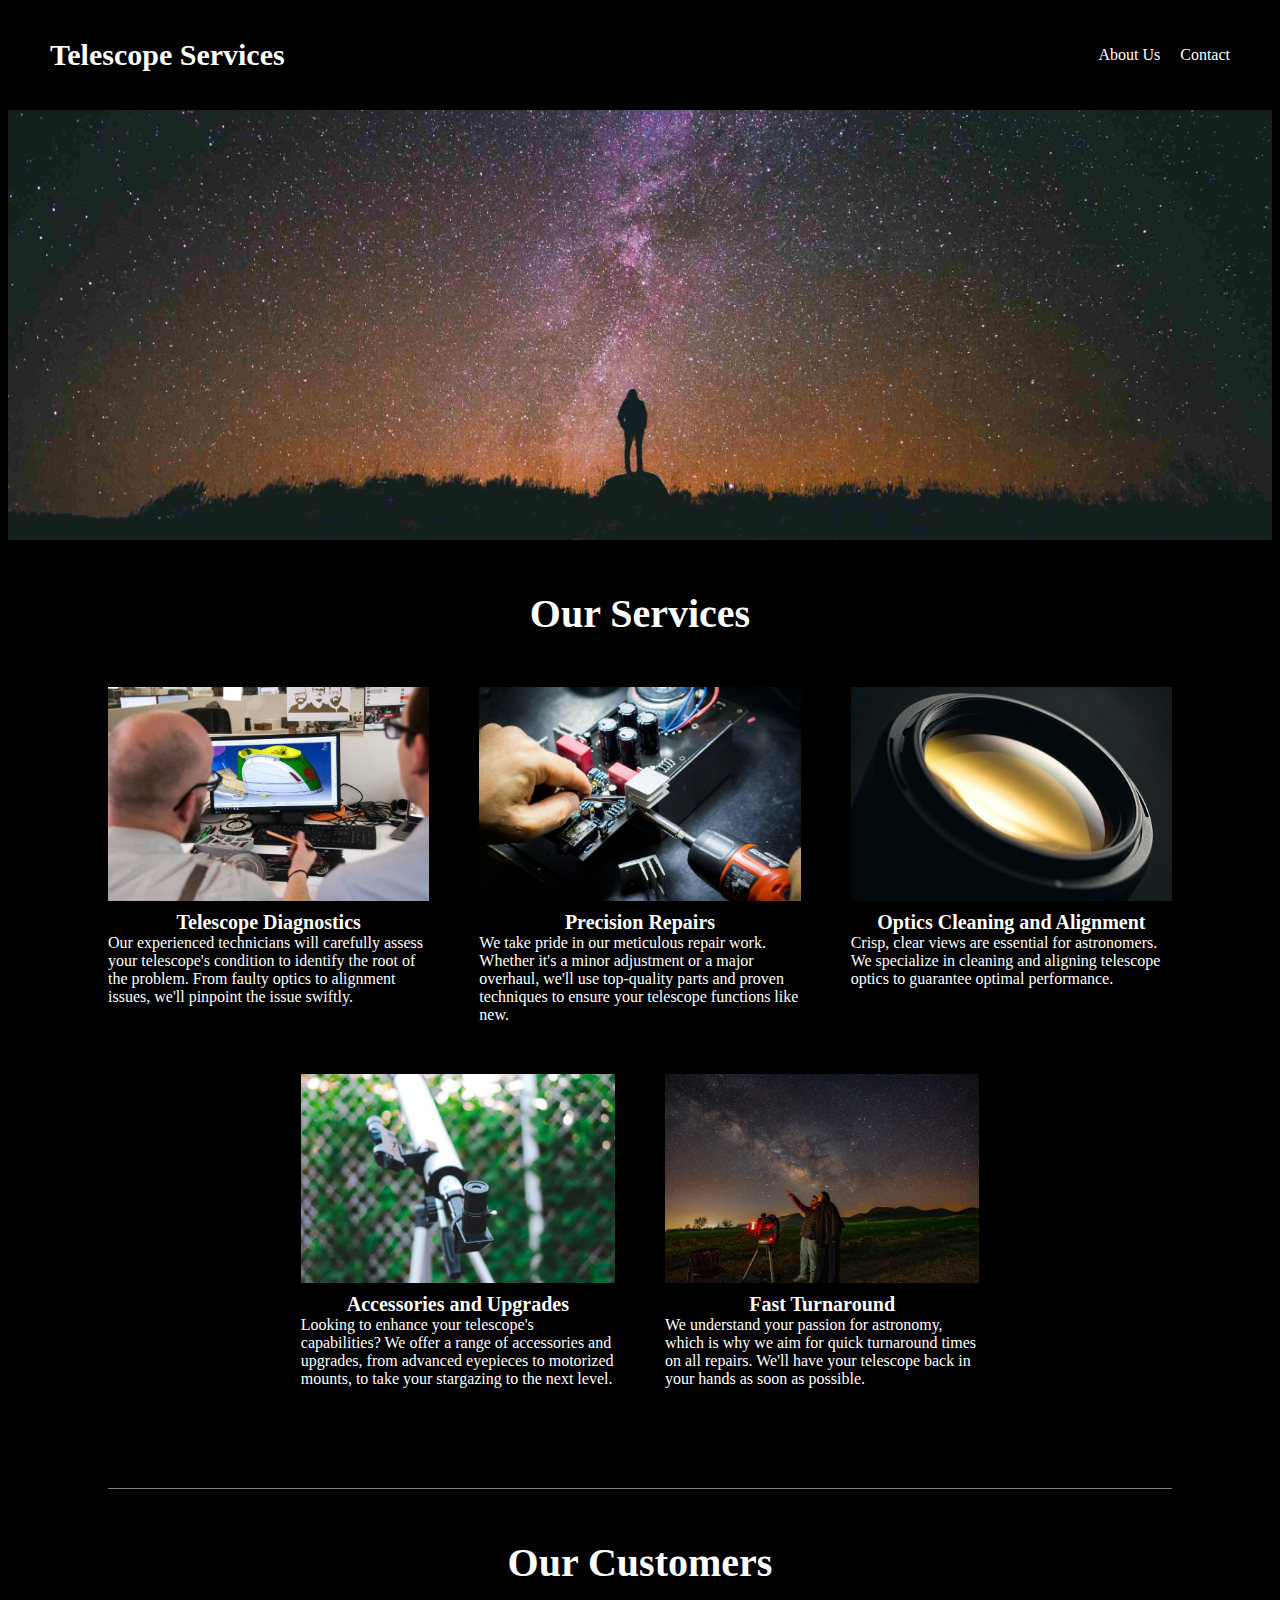
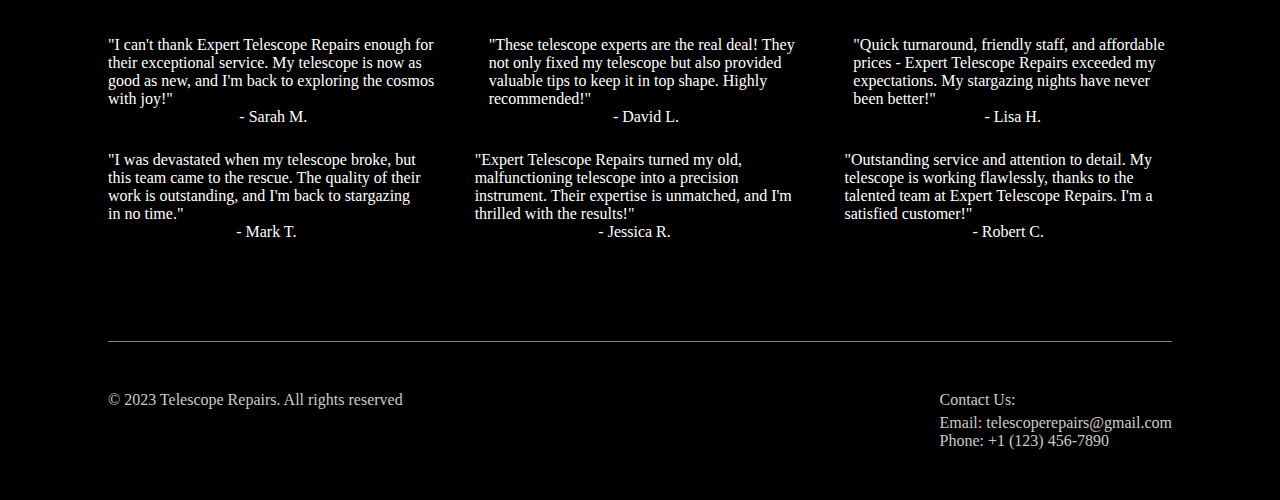
==== assignment_2/index.html @ 42311c76 "initial commit" ====
<!DOCTYPE html>
<html lang="en">
  <head>
    <meta charset="UTF-8" />
    <meta name="viewport" content="width=device-width, initial-scale=1.0" />
    <link rel="stylesheet" href="./styles.css" />
    <title>Telescope Services</title>
    <style>
      html * {
        background-color: black;
        font-family: Avenir;
        color: white;
      }

      .FooterWrapper div {
        color: #cccccc;
      }

      hr {
        background-color: grey;
      }
    </style>
  </head>
  <body>
    <div class="HeaderWrapper">
      <div class="Header">
        <a class="HeaderTitle" href="index.html"> Telescope Services </a>
        <ul>
          <li>
            <a class="HeaderLink" href="about.html">About Us</a>
          </li>
          <li><a class="HeaderLink" href="contact.html">Contact</a></li>
        </ul>
      </div>
    </div>
    <div class="BannerPhoto">
      <img src="img/telescope-person.jpg" width="100%" />
    </div>
    <div class="MainSectionContainer">
      <div class="SectionTitle" style="align-self: center">Our Services</div>
      <div class="ContentRow">
        <div class="ServicesContentWrapper">
          <img src="img/diagnostics.jpg" width="100%" />
          <div class="ServicesContentTitle">Telescope Diagnostics</div>
          <div>
            Our experienced technicians will carefully assess your telescope's
            condition to identify the root of the problem. From faulty optics to
            alignment issues, we'll pinpoint the issue swiftly.
          </div>
        </div>
        <div class="ServicesContentWrapper">
          <img src="img/repairs.jpg" width="100%" />
          <div class="ServicesContentTitle">Precision Repairs</div>
          <div>
            We take pride in our meticulous repair work. Whether it's a minor
            adjustment or a major overhaul, we'll use top-quality parts and
            proven techniques to ensure your telescope functions like new.
          </div>
        </div>
        <div class="ServicesContentWrapper">
          <img src="img/lens.jpg" width="100%" />
          <div class="ServicesContentTitle">Optics Cleaning and Alignment</div>
          <div>
            Crisp, clear views are essential for astronomers. We specialize in
            cleaning and aligning telescope optics to guarantee optimal
            performance.
          </div>
        </div>
      </div>
      <div class="ContentRow ContentRowTwoPics">
        <div class="ServicesContentWrapper">
          <img src="img/upgrades.jpg" width="100%" />
          <div class="ServicesContentTitle">Accessories and Upgrades</div>
          <div>
            Looking to enhance your telescope's capabilities? We offer a range
            of accessories and upgrades, from advanced eyepieces to motorized
            mounts, to take your stargazing to the next level.
          </div>
        </div>
        <div class="ServicesContentWrapper">
          <img src="img/turnaround.jpg" width="100%" />
          <div class="ServicesContentTitle">Fast Turnaround</div>
          <div>
            We understand your passion for astronomy, which is why we aim for
            quick turnaround times on all repairs. We'll have your telescope
            back in your hands as soon as possible.
          </div>
        </div>
      </div>
    </div>
    <hr />
    <div class="MainSectionContainer">
      <div class="SectionTitle" style="align-self: center">Our Customers</div>
      <div class="ContentRow">
        <div>
          <div>
            "I can't thank Expert Telescope Repairs enough for their exceptional
            service. My telescope is now as good as new, and I'm back to
            exploring the cosmos with joy!"
          </div>
          <div style="text-align: center">- Sarah M.</div>
        </div>
        <div>
          <div>
            "These telescope experts are the real deal! They not only fixed my
            telescope but also provided valuable tips to keep it in top shape.
            Highly recommended!"
          </div>
          <div style="text-align: center">- David L.</div>
        </div>
        <div>
          <div>
            "Quick turnaround, friendly staff, and affordable prices - Expert
            Telescope Repairs exceeded my expectations. My stargazing nights
            have never been better!"
          </div>
          <div style="text-align: center">- Lisa H.</div>
        </div>
      </div>
      <div class="ContentRow" style="margin-top: 25px">
        <div>
          <div>
            "I was devastated when my telescope broke, but this team came to the
            rescue. The quality of their work is outstanding, and I'm back to
            stargazing in no time."
          </div>
          <div style="text-align: center">- Mark T.</div>
        </div>
        <div>
          <div>
            "Expert Telescope Repairs turned my old, malfunctioning telescope
            into a precision instrument. Their expertise is unmatched, and I'm
            thrilled with the results!"
          </div>
          <div style="text-align: center">- Jessica R.</div>
        </div>
        <div>
          <div>
            "Outstanding service and attention to detail. My telescope is
            working flawlessly, thanks to the talented team at Expert Telescope
            Repairs. I'm a satisfied customer!"
          </div>
          <div style="text-align: center">- Robert C.</div>
        </div>
      </div>
    </div>
    <hr />
    <div class="FooterWrapper">
      <div>&copy; 2023 Telescope Repairs. All rights reserved</div>
      <div>
        <div style="margin-bottom: 5px">Contact Us:</div>
        <div>Email: telescoperepairs@gmail.com</div>
        <div>Phone: +1 (123) 456-7890</div>
      </div>
    </div>
  </body>
</html>
---- assignment_2/styles.css ----
form {
  display: flex;
  flex-direction: column;
  gap: 14px;
  align-items: flex-start;
}

hr {
  border: none;
  height: 0.5px;
  margin-top: 100px;
  margin-inline: 100px;
}

input {
  border-radius: 8px;
}

label {
  font-size: 18px;
}

ul {
  display: flex;
  gap: 20px;
  list-style: none;
}

textarea {
  border-radius: 8px;
  margin-left: 66px;
  width: 25vw;
}

.BodyWrapper {
  margin-top: 150px;
  margin-inline: 100px;
}

.BannerPhoto {
  display: flex;
  justify-content: space-between;
  margin-top: 60px;
}

.ContentRow {
  display: flex;
  justify-content: space-between;
  margin-inline: 100px;
  gap: 50px;
}

.ContentRowTwoPics {
  margin-top: 50px;
  width: 53vw;
  align-self: center;
}

.EmailInput {
  margin-left: 48px;
}

.FooterWrapper {
  display: flex;
  justify-content: space-between;
  gap: 10px;
  margin-inline: 100px;
  margin-block: 50px;
}

.Header {
  display: flex;
  justify-content: space-between;
  margin-block: 30px;
  padding-inline: 50px;
  align-items: center;
}

.HeaderLink {
  color: white;
  text-decoration: none;
}

.HeaderLink:hover {
  color: #ff4500;
}

.HeaderTitle {
  color: white;
  font-size: 30px;
  font-weight: 600;
  text-decoration: none;
}

.HeaderWrapper {
  width: 100%;
  position: fixed;
  top: 0;
  left: 0;
  z-index: 1000;
}

.ImageBorder {
  border-radius: 8px;
  border: 1px solid white;
}

.ImageSectionWrapper {
  display: flex;
  justify-content: space-between;
  align-items: center;
}

.ImageSectionWrapperMobile {
  display: none;
}

.MainSectionContainer {
  display: flex;
  flex-direction: column;
  margin-top: 50px;
  color: white;
}

.MessageInput {
  margin-left: 66px;
  width: 50vw;
}

.NameInput {
  margin-left: 44px;
}

.NumberInput {
  margin-left: 10px;
}

.SectionTitle {
  font-weight: 600;
  font-size: 40px;
  margin-bottom: 50px;
}

.ServicesContentTitle {
  font-size: 20px;
  font-weight: 600;
  margin-top: 10px;
}

.ServicesContentWrapper {
  display: flex;
  flex-direction: column;
  align-items: center;
  width: 100%;
}

@media (max-width: 800px) {
  hr {
    margin-inline: 50px;
  }

  .BodyWrapper {
    margin-inline: 50px;
  }

  .ContentRow {
    display: flex;
    flex-direction: column;
    align-items: center;
    margin-inline: 50px;
    /* justify-content: space-between; */
    /* margin-inline: 100px; */
    /* gap: 50px; */
  }

  .ContentRowTwoPics {
    margin-top: 50px;
    width: auto;
    align-self: center;
  }

  .FooterWrapper {
    margin-inline: 50px;
  }

  .ImageSectionWrapper {
    display: none;
  }

  .ImageSectionWrapperMobile {
    display: flex;
    flex-direction: column;
    align-items: center;
  }
}

@media (max-width: 404px) {
  .NameInput {
    margin-left: 0px;
  }

  .EmailInput {
    margin-left: 0px;
  }

  .NumberInput {
    margin-left: 0px;
  }

  .MessageInput {
    margin-left: 5px;
    width: 50vw;
  }
}
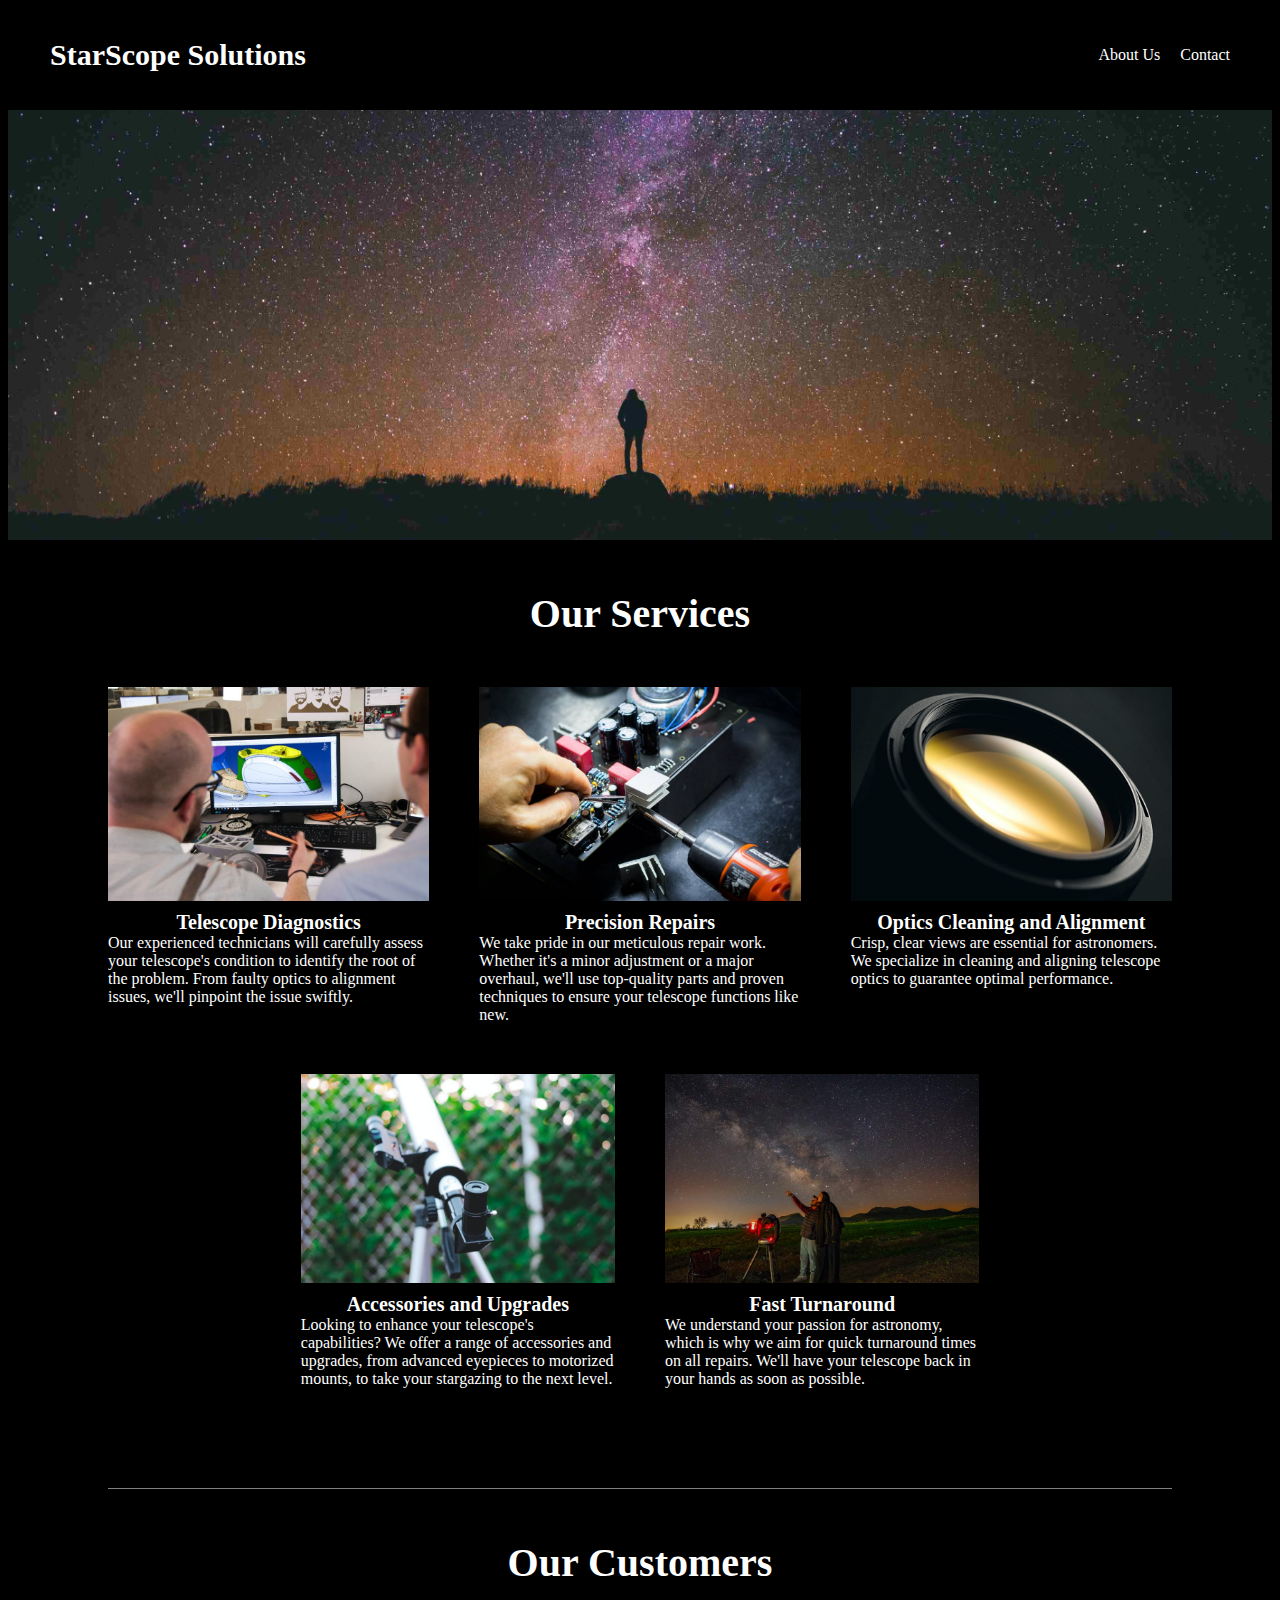
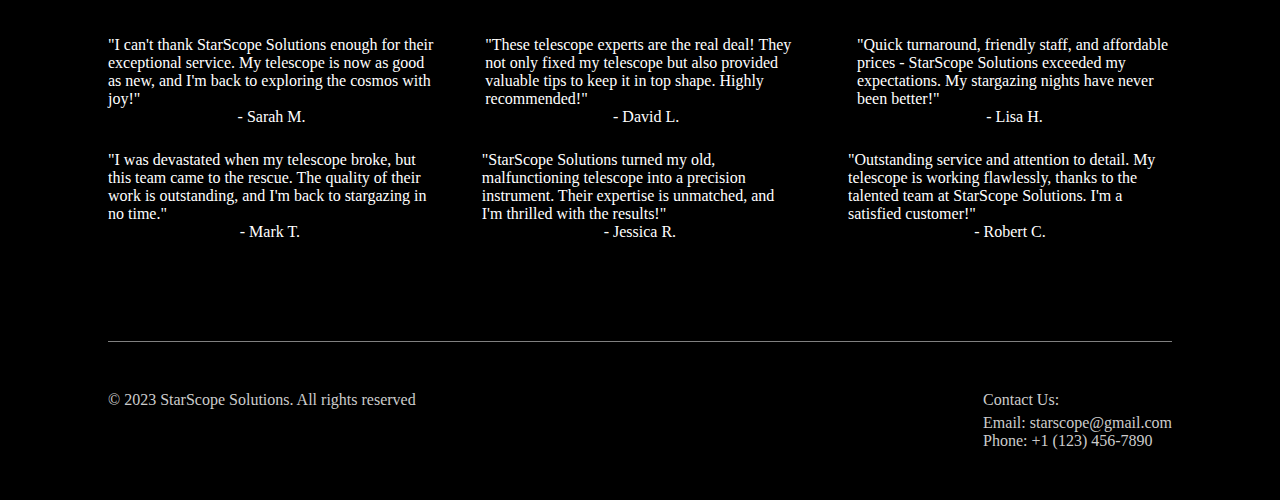
==== commit e86f82ac: "update name of company for assignment2" ====
--- a/assignment_2/index.html
+++ b/assignment_2/index.html
@@ -4,7 +4,7 @@
     <meta charset="UTF-8" />
     <meta name="viewport" content="width=device-width, initial-scale=1.0" />
     <link rel="stylesheet" href="./styles.css" />
-    <title>Telescope Services</title>
+    <title>StarScope Solutions</title>
     <style>
       html * {
         background-color: black;
@@ -24,7 +24,7 @@
   <body>
     <div class="HeaderWrapper">
       <div class="Header">
-        <a class="HeaderTitle" href="index.html"> Telescope Services </a>
+        <a class="HeaderTitle" href="index.html"> StarScope Solutions </a>
         <ul>
           <li>
             <a class="HeaderLink" href="about.html">About Us</a>
@@ -94,7 +94,7 @@
       <div class="ContentRow">
         <div>
           <div>
-            "I can't thank Expert Telescope Repairs enough for their exceptional
+            "I can't thank StarScope Solutions enough for their exceptional
             service. My telescope is now as good as new, and I'm back to
             exploring the cosmos with joy!"
           </div>
@@ -110,9 +110,9 @@
         </div>
         <div>
           <div>
-            "Quick turnaround, friendly staff, and affordable prices - Expert
-            Telescope Repairs exceeded my expectations. My stargazing nights
-            have never been better!"
+            "Quick turnaround, friendly staff, and affordable prices - StarScope
+            Solutions exceeded my expectations. My stargazing nights have never
+            been better!"
           </div>
           <div style="text-align: center">- Lisa H.</div>
         </div>
@@ -128,17 +128,17 @@
         </div>
         <div>
           <div>
-            "Expert Telescope Repairs turned my old, malfunctioning telescope
-            into a precision instrument. Their expertise is unmatched, and I'm
-            thrilled with the results!"
+            "StarScope Solutions turned my old, malfunctioning telescope into a
+            precision instrument. Their expertise is unmatched, and I'm thrilled
+            with the results!"
           </div>
           <div style="text-align: center">- Jessica R.</div>
         </div>
         <div>
           <div>
             "Outstanding service and attention to detail. My telescope is
-            working flawlessly, thanks to the talented team at Expert Telescope
-            Repairs. I'm a satisfied customer!"
+            working flawlessly, thanks to the talented team at StarScope
+            Solutions. I'm a satisfied customer!"
           </div>
           <div style="text-align: center">- Robert C.</div>
         </div>
@@ -146,10 +146,10 @@
     </div>
     <hr />
     <div class="FooterWrapper">
-      <div>&copy; 2023 Telescope Repairs. All rights reserved</div>
+      <div>&copy; 2023 StarScope Solutions. All rights reserved</div>
       <div>
         <div style="margin-bottom: 5px">Contact Us:</div>
-        <div>Email: telescoperepairs@gmail.com</div>
+        <div>Email: starscope@gmail.com</div>
         <div>Phone: +1 (123) 456-7890</div>
       </div>
     </div>
